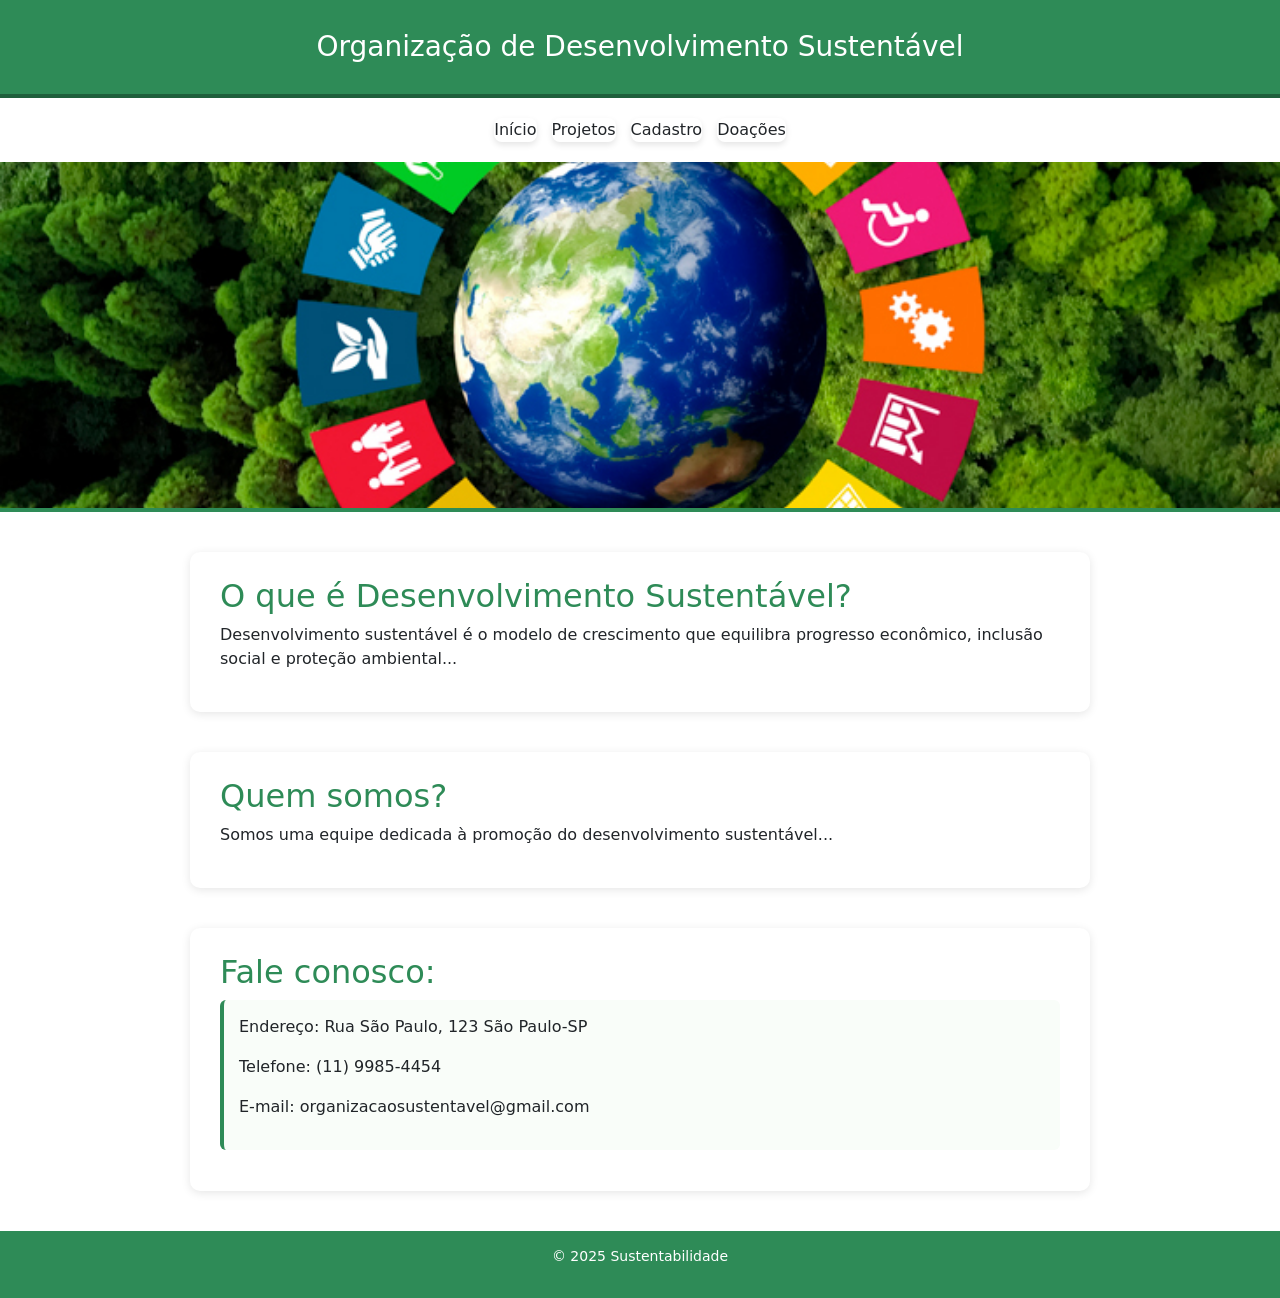
==== index.html @ f943caf8 "Primeiro commit" ====
<!DOCTYPE html>
<html lang="pt-BR">
<head>
  <meta charset="UTF-8">
  <meta name="viewport" content="width=device-width, initial-scale=1.0">
  <title>Organização de Desenvolvimento Sustentável</title>
  <link rel="stylesheet" href="css/style.css">
  <link href="https://cdn.jsdelivr.net/npm/bootstrap@5.3.3/dist/css/bootstrap.min.css" rel="stylesheet">
</head>
<body>

<header class="center vermelho">
  <h1>Organização de Desenvolvimento Sustentável</h1>
</header>

<nav>
  <a href="#home" class="nav-link">Início</a>
  <a href="#projetos" class="nav-link">Projetos</a>
  <a href="#cadastro" class="nav-link">Cadastro</a>
  <a href="#doacoes" class="nav-link">Doações</a>
</nav>

<main id="app">
  <!-- Conteúdo carregado dinamicamente -->
</main>

<footer>
  <p>© 2025 Sustentabilidade</p>
</footer>

<script src="js/app.js"></script>
<script src="https://cdn.jsdelivr.net/npm/bootstrap@5.3.3/dist/js/bootstrap.bundle.min.js"></script>
</body>
</html>
---- css/style.css ----
/* ======== ESTILO GERAL ======== */
body {
  margin: 0;
  font-family: Arial, sans-serif;
  background-color: #f4f6f7;
  color: #333;
  line-height: 1.6;
}

/* ======== CABEÇALHO ======== */
header {
  background-color: #2e8b57; 
  color: white;
  padding: 30px 20px;
  text-align: center;
  border-bottom: 4px solid #1f5f3c;
}

header h1 {
  margin: 0;
  font-size: 28px;
}

/* ======== MENU DE NAVEGAÇÃO ======== */
nav {
  display: flex;                 /* ativa flexbox */
  justify-content: center;       /* centraliza os itens horizontalmente */
  gap: 15px;                     /* espaço entre os links */
  margin: 20px 0;
  flex-wrap: wrap;               /* permite quebrar linha em telas pequenas */
}

nav a {
  padding: 10px 20px;
  text-decoration: none;
  font-weight: bold;
  color: white;
  background-color: #28a745;
  border-radius: 8px;
  transition: all 0.3s ease;
  box-shadow: 0 3px 6px rgba(0,0,0,0.1);
}

nav a:hover {
  background-color: #1f7a33;
  color: #ffffff;
  transform: translateY(-2px);
  box-shadow: 0 5px 10px rgba(0,0,0,0.15);
}

nav a.active {
  background-color: #2e8b57;         /* cor diferente para o link ativo */
  box-shadow: 0 5px 10px rgba(0,0,0,0.2);
  transform: translateY(-2px);
}

/* ======== IMAGEM PRINCIPAL ======== */
#img1 {
  display: block;
  width: 100%;
  height: 350px;
  object-fit: cover;
  border-bottom: 4px solid #2e8b57;
}

/* ======== SEÇÕES ======== */
section {
  max-width: 900px;
  margin: 40px auto;
  background-color: white;
  padding: 25px 30px;
  border-radius: 10px;
  box-shadow: 0 2px 10px rgba(0, 0, 0, 0.1);
}

section h2 {
  color: #2e8b57;
  margin-top: 0;
}

/* ======== ENDEREÇO ======== */
address {
  font-style: normal;
  background-color: #f9fdf9;
  padding: 15px;
  border-left: 4px solid #2e8b57;
  border-radius: 6px;
}

/* ======== RODAPÉ ======== */
footer {
  text-align: center;
  padding: 15px;
  background-color: #2e8b57;
  color: white;
  font-size: 14px;
  margin-top: 40px;
}

/* ======== ESTILO DO PROJETO ======== */
.container {
  display: flex;
  flex-direction: column;
  gap: 30px; 
  margin: 0 auto;
}

.projeto {
  display: flex;
  align-items: center;
  gap: 20px; 
  background-color: #f7f7f7;
  padding: 15px;
  border-radius: 10px;
}

.projeto img {
  width: 200px;
  height: auto;
  border-radius: 8px;
}

.texto {
  flex: 1;
}

.texto strong {
  font-size: 18px;
  display: block;
  margin-bottom: 8px;
}

.badge {
  display: inline-block;
  padding: 4px 8px;
  margin: 5px 3px 10px 0;
  font-size: 12px;
  font-weight: bold;
  color: white;
  border-radius: 12px;
}

.verde { background-color: #28a745; }
.azul { background-color: #007bff; }
.amarelo { background-color: #ffc107; }

.badges {
  margin-top: 5px;
}

/* ======== ESTILO DO FORMULÁRIO ======== */
main.container {
  max-width: 700px;
  margin: 40px auto;
  background-color: #ffffff;
  padding: 30px;
  border-radius: 12px;
  box-shadow: 0 0 12px rgba(0, 0, 0, 0.1);
}

main.container h2 {
  text-align: center;
  color: #2e8b57;
  margin-bottom: 25px;
}

fieldset {
  border: 2px solid #2e8b57;
  border-radius: 10px;
  padding: 20px;
  margin-bottom: 20px;
  background-color: #f9fdf9;
}

legend {
  font-weight: bold;
  color: #2e8b57;
  padding: 0 10px;
}

label {
  display: block;
  margin-top: 10px;
  font-weight: bold;
  color: #333;
}

input,
select {
  width: 100%;
  padding: 8px 10px;
  margin-top: 5px;
  border: 1px solid #ccc;
  border-radius: 6px;
  font-size: 14px;
  box-sizing: border-box;
  transition: border-color 0.3s, box-shadow 0.3s;
}

input:focus,
select:focus {
  border-color: #2e8b57;
  box-shadow: 0 0 5px rgba(46, 139, 87, 0.4);
  outline: none;
}

button {
  display: block;
  width: 100%;
  padding: 12px;
  margin-top: 10px;
  background-color: #2e8b57;
  color: white;
  font-size: 16px;
  font-weight: bold;
  border: none;
  border-radius: 8px;
  cursor: pointer;
  transition: background-color 0.3s ease;
}

button:hover {
  background-color: #256f46;
}

input[type="number"],
input[type="text"],
input[type="email"] {
  margin-bottom: 8px;
}

/* ======== EFEITO DE ENTRADA ======== */
section, .projeto, main.container {
  opacity: 0;
  transform: translateY(40px);
  transition: opacity 0.8s ease, transform 0.8s ease;
}
section.show, .projeto.show, main.container.show {
  opacity: 1;
  transform: translateY(0);
}

/* ======== LINK ATIVO DO MENU ======== */
nav a.active {
  text-decoration: underline;
  color: #e0ffe5;
}
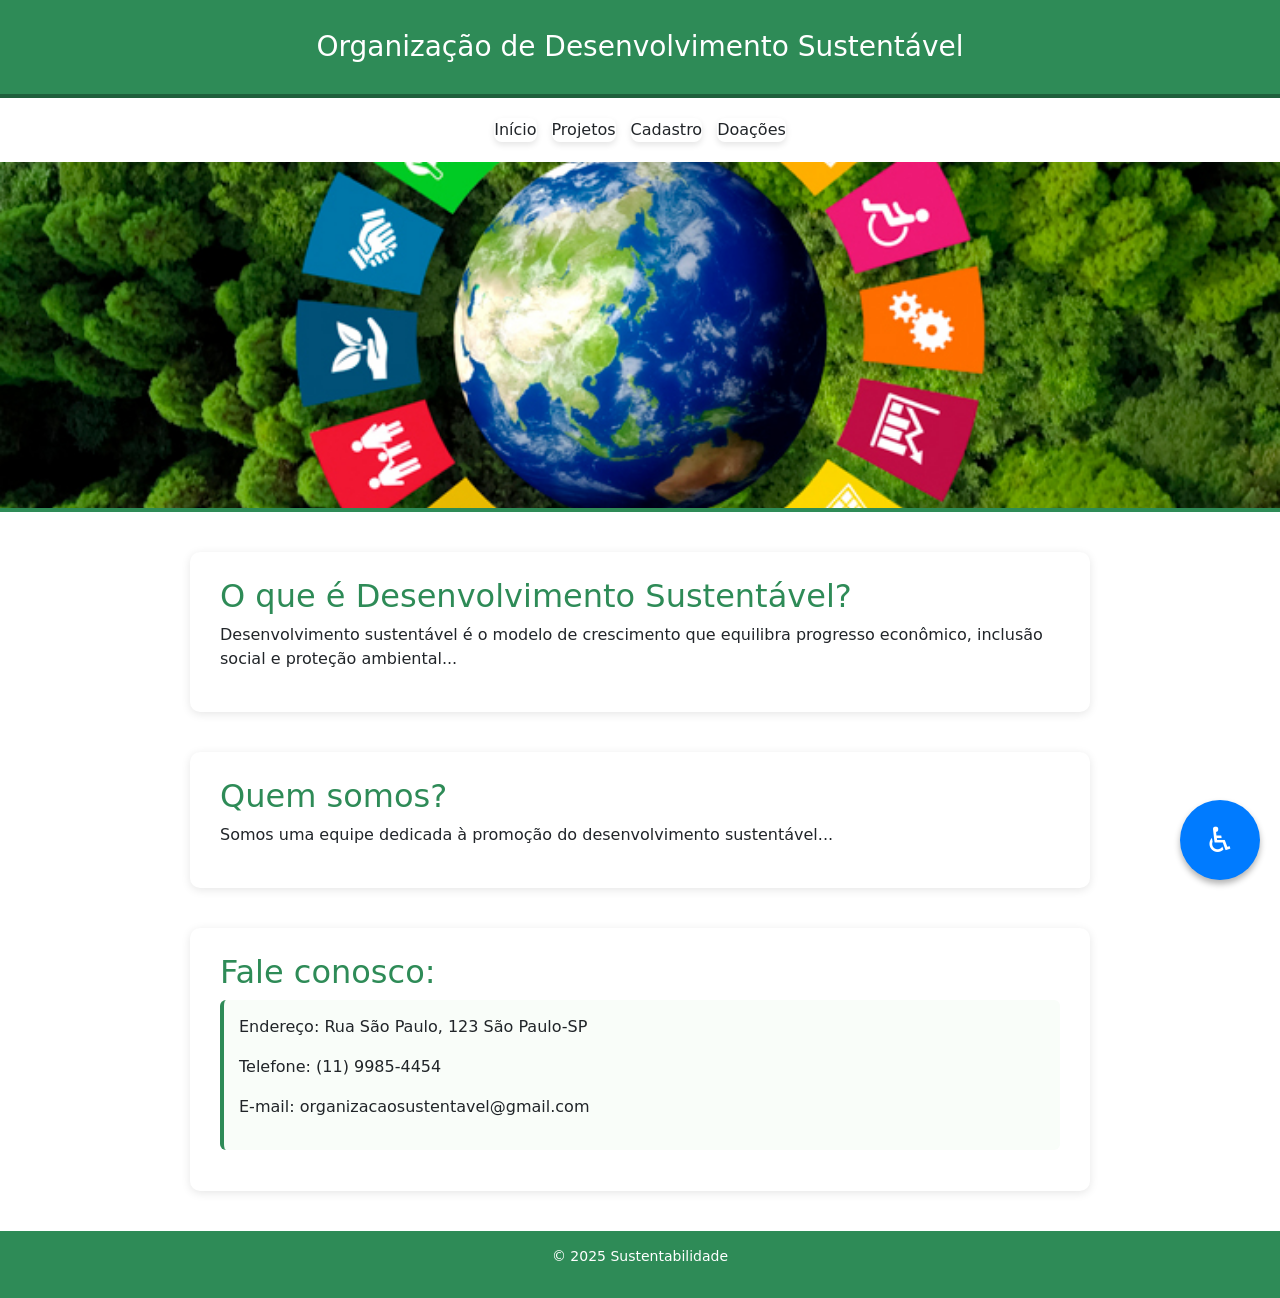
==== commit 328866c3: "atualizar feature de contraste" ====
--- a/index.html
+++ b/index.html
@@ -18,6 +18,7 @@
   <a href="#projetos" class="nav-link">Projetos</a>
   <a href="#cadastro" class="nav-link">Cadastro</a>
   <a href="#doacoes" class="nav-link">Doações</a>
+  <button id="accessibility-btn" aria-label="Abrir menu de acessibilidade">♿</button>
 </nav>
 
 <main id="app">
@@ -28,6 +29,14 @@
   <p>© 2025 Sustentabilidade</p>
 </footer>
 
+<!-- Menu de Acessibilidade-->
+<div id="accessibility-menu" class="hidden" role="dialog" aria-label="Menu de acessibilidade">
+  <h3>Acessibilidade</h3>
+  <button id="increase-font">Aumentar fonte</button>
+  <button id="decrease-font">Diminuir fonte</button>
+  <button id="toggle-contrast">Alto contraste</button>
+</div>
+
 <script src="js/app.js"></script>
 <script src="https://cdn.jsdelivr.net/npm/bootstrap@5.3.3/dist/js/bootstrap.bundle.min.js"></script>
 </body>
--- a/css/style.css
+++ b/css/style.css
@@ -245,3 +245,74 @@
   text-decoration: underline;
   color: #e0ffe5;
 }
+
+#accessibility-menu {
+  position: fixed;
+  bottom: 90px;
+  right: 20px;
+  background: #d1ecdc;
+  border-radius: 12px;
+  box-shadow: 0 2px 8px rgba(0,0,0,0.2);
+  padding: 15px;
+  width: 220px;
+  z-index: 1000;
+  font-family: Arial, sans-serif;
+  color:rgb(16, 15, 15);
+}
+
+#accessibility-btn {
+  position: fixed;
+  bottom: 20px;
+  right: 20px;
+  background: #007bff;
+  color: white;
+  border: none;
+  border-radius: 50%;
+  font-size: 35px;
+  width: 80px;
+  height: 80px;
+  cursor: pointer;
+  box-shadow: 0 4px 6px rgba(0,0,0,0.3);
+  z-index: 1000;
+}
+#accessibility-menu.hidden {
+  display: none;
+}
+#accessibility-menu button {
+  display: block;
+  margin: 8px 0;
+  width: 100%;
+  padding: 8px;
+  background: #a9c3de;
+  border: none;
+  border-radius: 8px;
+  cursor: pointer;
+  transition: 0.2s;
+  color: black;
+}
+#accessibility-menu button:hover {
+  background: #007bff;
+  color: white;
+}
+body.high-contrast nav a,
+body.high-contrast main.container,
+body.high-contrast section{
+  background-color: #252222;
+   color: #fff;
+}
+body.high-contrast label,
+body.high-contrast select,
+body.high-contrast input{
+  background-color: #1b1818;
+  color:white
+}
+body.high-contrast fieldset,
+body.high-contrast div,
+body.high-contrast address,
+body.high-contrast {
+  background-color: #000;
+  color: #fff;
+}
+body.high-contrast a {
+  color: yellow;
+}
